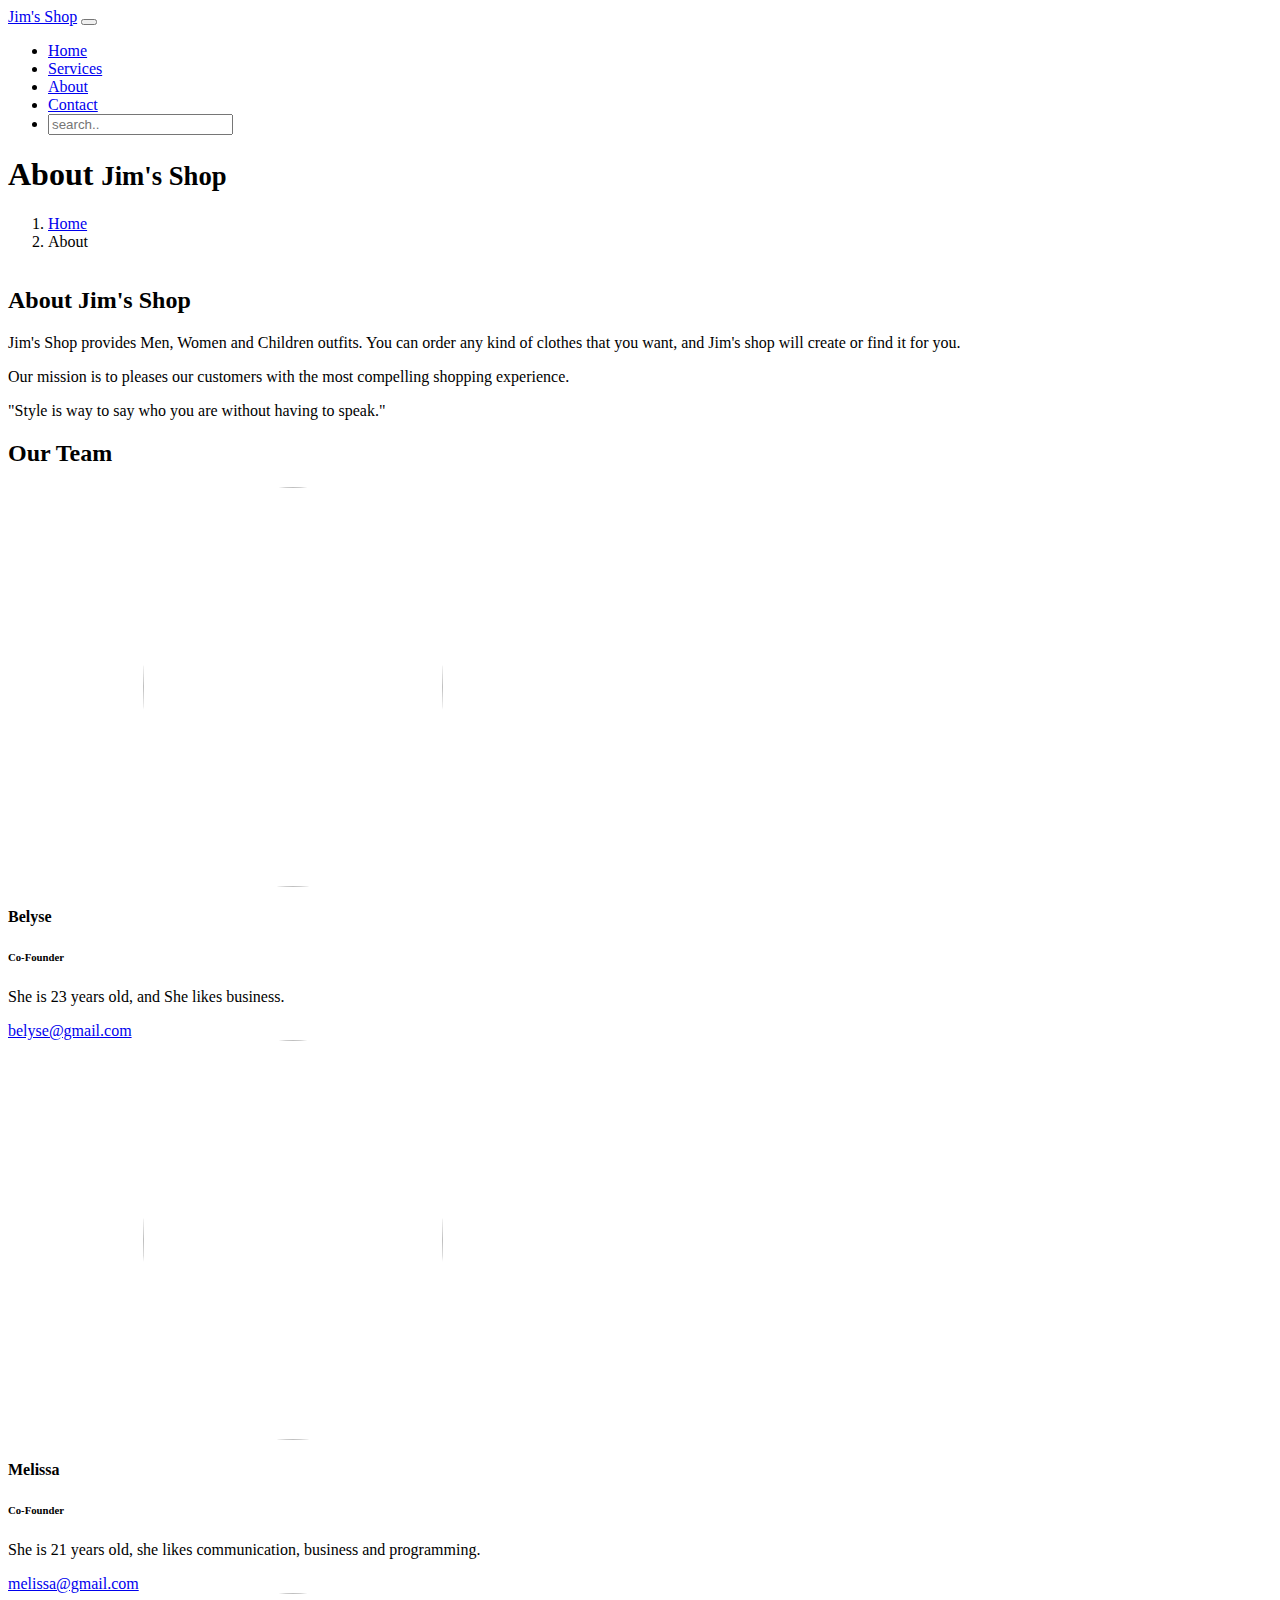
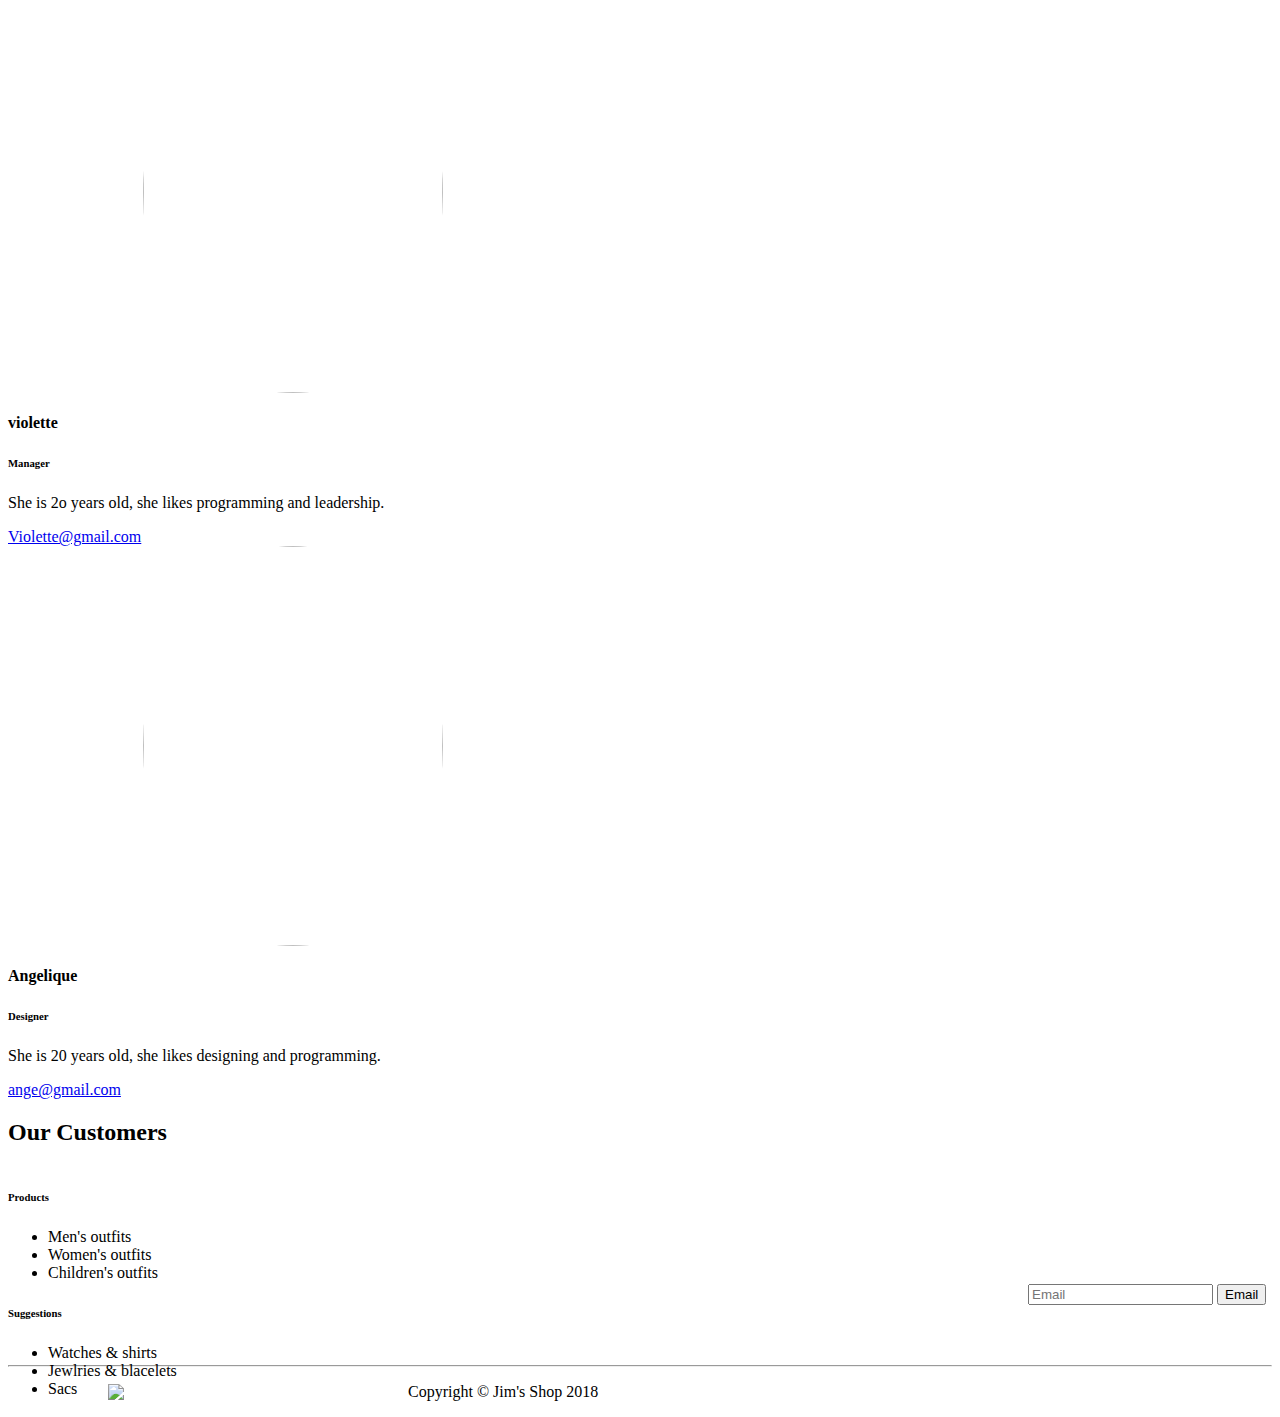
==== pages/about.html @ de4b2e62 "added service pages" ====
<html lang="en">

  <head>

    <meta charset="utf-8">
    <meta name="viewport" content="width=device-width, initial-scale=1, shrink-to-fit=no">
    <meta name="description" content="">
    <meta name="author" content="">

    <title>Jim's Shop</title>

    <!-- Bootstrap core CSS -->
    <link href="vendor/bootstrap/css/bootstrap.min.css" rel="stylesheet">

    <!-- Custom styles for this template -->
    <link href="css/modern-business.css" rel="stylesheet">

  </head>

  <body>

    <!-- Navigation -->
    <nav class="navbar fixed-top navbar-expand-lg navbar-dark bg-dark fixed-top">
      <div class="container">
        <a class="navbar-brand" href="index.html">Jim's Shop</a>
        <button class="navbar-toggler navbar-toggler-right" type="button" data-toggle="collapse" data-target="#navbarResponsive" aria-controls="navbarResponsive" aria-expanded="false" aria-label="Toggle navigation">
          <span class="navbar-toggler-icon"></span>
        </button>
        <div class="collapse navbar-collapse" id="navbarResponsive">
          <ul class="navbar-nav ml-auto">
            <li class="nav-item active">
              <a class="nav-link" href="index.html">Home</a>
            </li>
           
            <li class="nav-item">
              <a class="nav-link" href="services.html">Services</a>
            </li>
            <li class="nav-item active">
              <a class="nav-link" href="about.html">About</a>
            </li>
            <li class="nav-item">
              <a class="nav-link" href="contact.html">Contact</a>
            </li>
            <li class="nav-item">
              <a class="nav-link text-right" href="#"><input type="text" name="search" placeholder="search.."><i class="fa fa-search" class="search"></i></a>
            </li>
            <!-- <li class="nav-item dropdown">
              <a class="nav-link dropdown-toggle" href="#" id="navbarDropdownPortfolio" data-toggle="dropdown" aria-haspopup="true" aria-expanded="false">
                Portfolio
              </a>
              <div class="dropdown-menu dropdown-menu-right" aria-labelledby="navbarDropdownPortfolio">
                <a class="dropdown-item" href="portfolio-1-col.html">1 Column Portfolio</a>
                <a class="dropdown-item" href="portfolio-2-col.html">2 Column Portfolio</a>
                <a class="dropdown-item" href="portfolio-3-col.html">3 Column Portfolio</a>
                <a class="dropdown-item" href="portfolio-4-col.html">4 Column Portfolio</a>
                <a class="dropdown-item" href="portfolio-item.html">Single Portfolio Item</a>
              </div>
            </li>
            <li class="nav-item dropdown">
              <a class="nav-link dropdown-toggle" href="#" id="navbarDropdownBlog" data-toggle="dropdown" aria-haspopup="true" aria-expanded="false">
                Blog
              </a>
              <div class="dropdown-menu dropdown-menu-right" aria-labelledby="navbarDropdownBlog">
                <a class="dropdown-item" href="blog-home-1.html">Blog Home 1</a>
                <a class="dropdown-item" href="blog-home-2.html">Blog Home 2</a>
                <a class="dropdown-item" href="blog-post.html">Blog Post</a>
              </div>
            </li>
            <li class="nav-item dropdown">
              <a class="nav-link dropdown-toggle" href="#" id="navbarDropdownBlog" data-toggle="dropdown" aria-haspopup="true" aria-expanded="false">
                Other Pages
              </a>
              <div class="dropdown-menu dropdown-menu-right" aria-labelledby="navbarDropdownBlog">
                <a class="dropdown-item" href="full-width.html">Full Width Page</a>
                <a class="dropdown-item" href="sidebar.html">Sidebar Page</a>
                <a class="dropdown-item" href="faq.html">FAQ</a>
                <a class="dropdown-item" href="404.html">404</a>
                <a class="dropdown-item" href="pricing.html">Pricing Table</a>
              </div>
            </li> -->
          </ul>
        </div>
      </div>
    </nav>

    <!-- Page Content -->
    <div class="container">

      <!-- Page Heading/Breadcrumbs -->
      <h1 class="mt-4 mb-3">About
        <small>Jim's Shop</small>
      </h1>

      <ol class="breadcrumb">
        <li class="breadcrumb-item">
          <a href="index.html">Home</a>
        </li>
        <li class="breadcrumb-item active">About</li>
      </ol>

      <!-- Intro Content -->
      <div class="row">
        <div class="col-lg-6">
          <img class="img-fluid rounded mb-4" src="https://s3.amazonaws.com/designmantic-logos/logos/2018/May/medium-3964-5b07bbee2af15.png" alt="" style="margin-left:90px;">
        </div>
        <div class="col-lg-6">
          <h2>About Jim's Shop</h2>
          <p>Jim's Shop provides Men, Women and Children outfits. You can order any kind of clothes that you want, and Jim's shop will create or find it for you.</p>
          <p>Our mission is to pleases our customers with the most compelling shopping experience.</p>
         <P> "Style is way to say who you are without having to speak."</P>
        </div>
      </div>
      <!-- /.row -->

      <!-- Team Members -->
      <h2>Our Team</h2>

      <div class="row">
        <div class="col-lg-6 mb-6">
          <div class="card h-100 text-center">
            <img class="card-img-top" src="Belyse.jpg" alt="" style="height:400px; width:300px;border-radius:50%;margin-left:135px;">
            <div class="card-body">
              <h4 class="card-title">Belyse</h4>
              <h6 class="card-subtitle mb-2 text-muted">Co-Founder</h6>
              <p class="card-text"> She is 23 years old, and She likes business.</p>
            </div>
            <div class="card-footer">
              <a href="#">belyse@gmail.com</a>
            </div>
          </div>
        </div>
        <div class="col-lg-6 mb-6">
          <div class="card h-100 text-center">
            <img class="card-img-top" src="Mellisa.jpg" alt="" style="height:400px; width:300px;border-radius:50%;margin-left:135px;">
            <div class="card-body">
              <h4 class="card-title">Melissa</h4>
              <h6 class="card-subtitle mb-2 text-muted">Co-Founder</h6>
              <p class="card-text">She is 21 years old, she likes communication, business and programming.</p>
            </div>
            <div class="card-footer">
              <a href="#">melissa@gmail.com</a>
            </div>
          </div>
        </div>
        <div class="col-lg-6 mb-6">
          <div class="card h-100 text-center">
            <img class="card-img-top" src="Violet.jpg" alt="" style="height:400px; width:300px;border-radius:50%;margin-left:135px;">
            <div class="card-body">
              <h4 class="card-title">violette</h4>
              <h6 class="card-subtitle mb-2 text-muted">Manager</h6>
              <p class="card-text">She is 2o years old, she likes programming and leadership.</p>
            </div>
            <div class="card-footer">
              <a href="#">Violette@gmail.com</a>
            </div>
          </div>
        </div>
        <div class="col-lg-6 mb-6">
          <div class="card h-100 text-center">
            <img class="card-img-top" src="mugeni (2).jpg" alt="" style="height:400px; width:300px;border-radius:50%;margin-left:135px;">
            <div class="card-body">
              <h4 class="card-title">Angelique</h4>
              <h6 class="card-subtitle mb-2 text-muted">Designer</h6>
              <p class="card-text">She is 20 years old, she likes designing and programming.</p>
            </div>
            <div class="card-footer">
              <a href="#">ange@gmail.com</a>
            </div>
          </div>
        </div>
      </div>
      <!-- /.row -->

      <!-- Our Customers -->
      <h2>Our Customers</h2>
      <div class="row">
        <div class="col-lg-2 col-sm-4 mb-4">
          <img class="img-fluid" src="img/customer1.jpg" alt="">
        </div>
        <div class="col-lg-2 col-sm-4 mb-4">
          <img class="img-fluid" src="img/customer2.jpg" alt="">
        </div>
        <div class="col-lg-2 col-sm-4 mb-4">
          <img class="img-fluid" src="img/customer3.jpg" alt="">
        </div>
        <div class="col-lg-2 col-sm-4 mb-4">
          <img class="img-fluid" src="img/customer4.jpg" alt="">
        </div>
        <div class="col-lg-2 col-sm-4 mb-4">
          <img class="img-fluid" src="img/customer5.jpg" alt="">
        </div>
        <div class="col-lg-2 col-sm-4 mb-4">
          <img class="img-fluid" src="img/customer6.jpg" alt="">
        </div>
      </div>
      <!-- /.row -->

    </div>
    <!-- /.container -->

   
   <footer class="py-5 bg-dark">
      <div class="row">
        <div class="col-sm-2 text-white" id="products">
          <h6>Products</h6>
           <ul>
             <li>Men's outfits</li>
              <li>Women's outfits</li>
              <li>Children's outfits</li>
           </ul>
        </div>
        <div class="col-sm-2 text-white" id="suggestions">
           <h6>Suggestions</h6>
           <ul>
             <li>Watches & shirts</li>
              <li>Jewlries & blacelets</li>
               <li>Sacs</li>
           </ul>
            </div>
    <div class="col-lg-4">
      <img src="logo.png" style="margin-left:100px; margin-top:-30px;">
    </div>
        </div>
        <div class="col-lg-4" style="margin-left:1020px; margin-top:-130px;">
          <nav class="navbar navbar-light bg-dark">
  <form class="form-inline">
    <input class="form-control mr-sm-2" type="Email" placeholder="Email" aria-label="email">
    <button class="btn btn-outline-success my-2 my-sm-0" type="submit">Email</button>
  </form>
</nav>
</div>
      </div>
      <br>
      <br>
   <!-- <div class="container-fluid" id="social"> 
        <h6> Follow</h6>
       <ul>
         <li <a  href="#"><i class="fa fa-facebook-f" class="facebook"></i></a>
           
         </li>
         <li  <a   href="#"><i class="fa fa-twitter" class="Twitter"></i></a>
          
         </li>
         <li <a  href="#"><i class="fa fa-instagram" class="Instagram"></i> </a>
             
         </li>
       </ul> 
    </div>      -->
    <hr>
      <div class="container">
        <p class=" text-left text-white" style="margin-left: 400px;">Copyright &copy; Jim's Shop 2018</p>
      <!-- /.container -->
    </footer>


    <!-- Bootstrap core JavaScript -->
    <script src="vendor/jquery/jquery.min.js"></script>
    <script src="vendor/bootstrap/js/bootstrap.bundle.min.js"></script>

  </body>

</html>
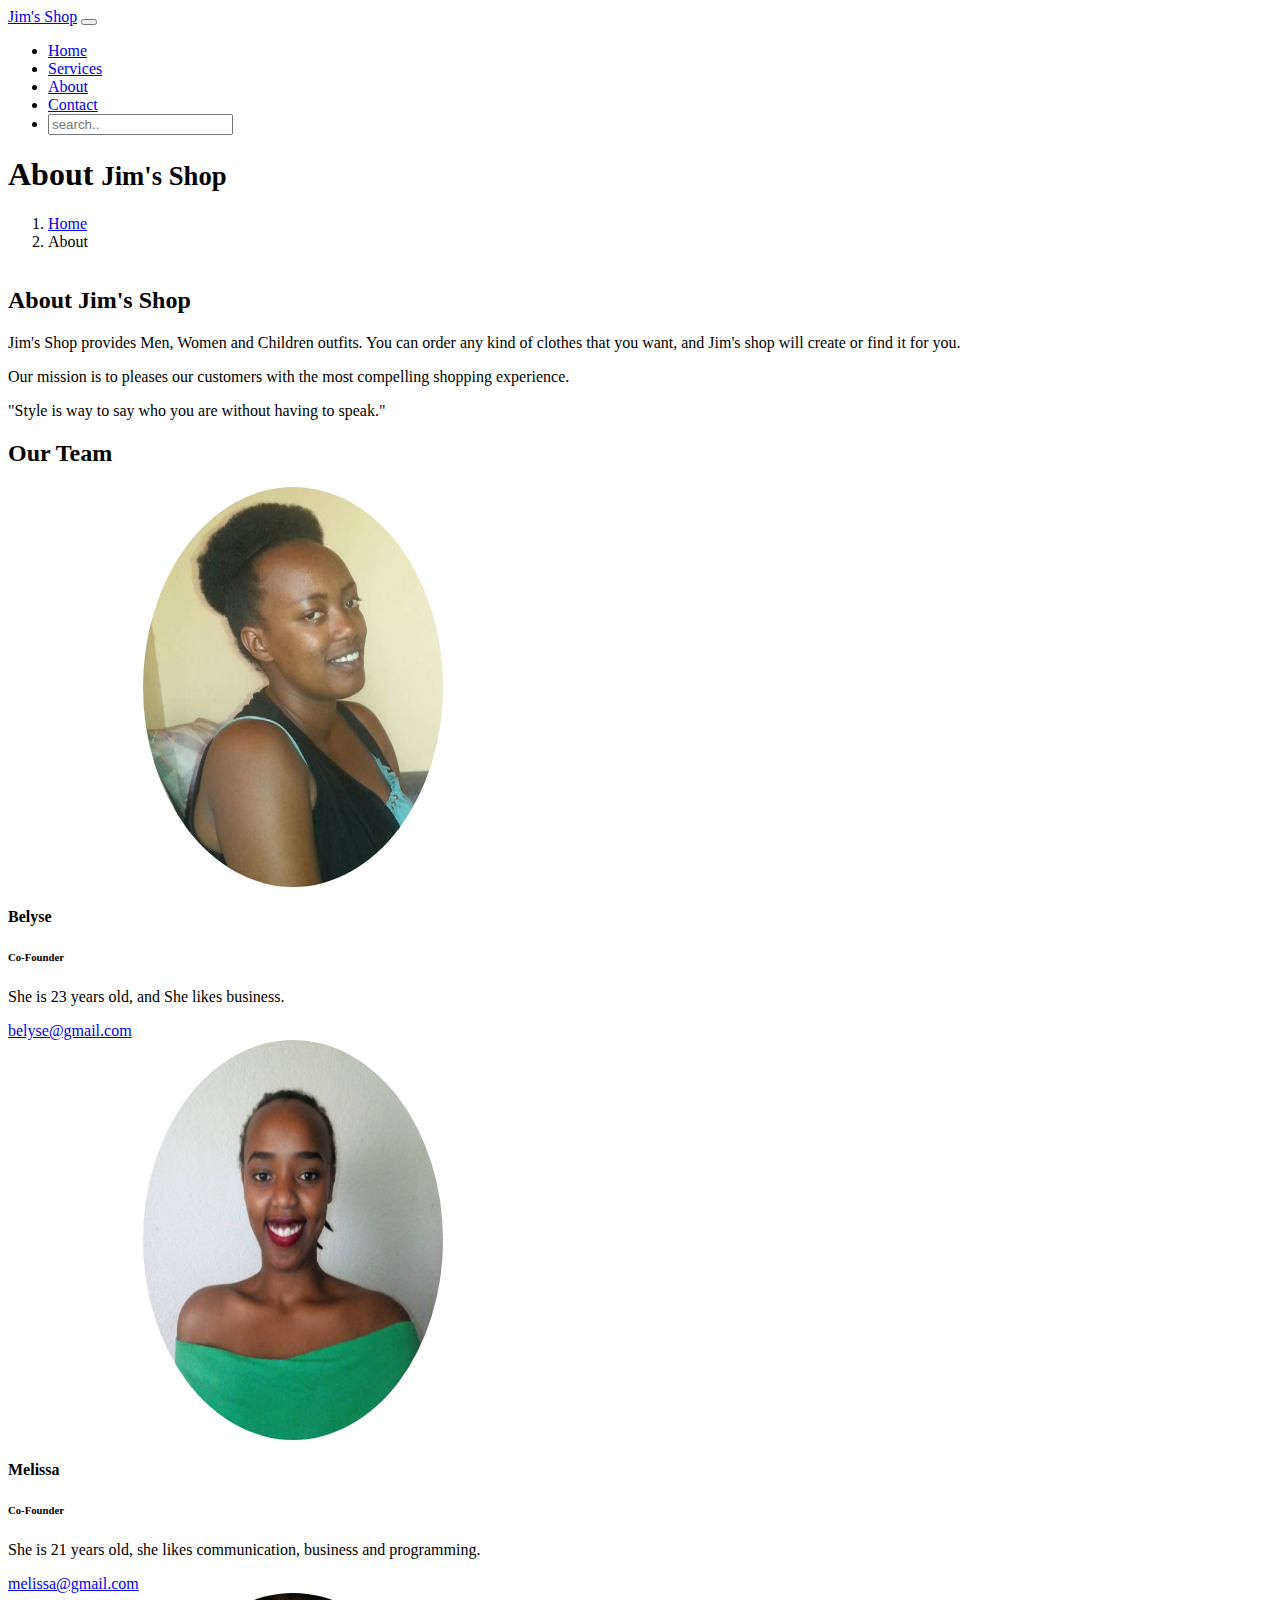
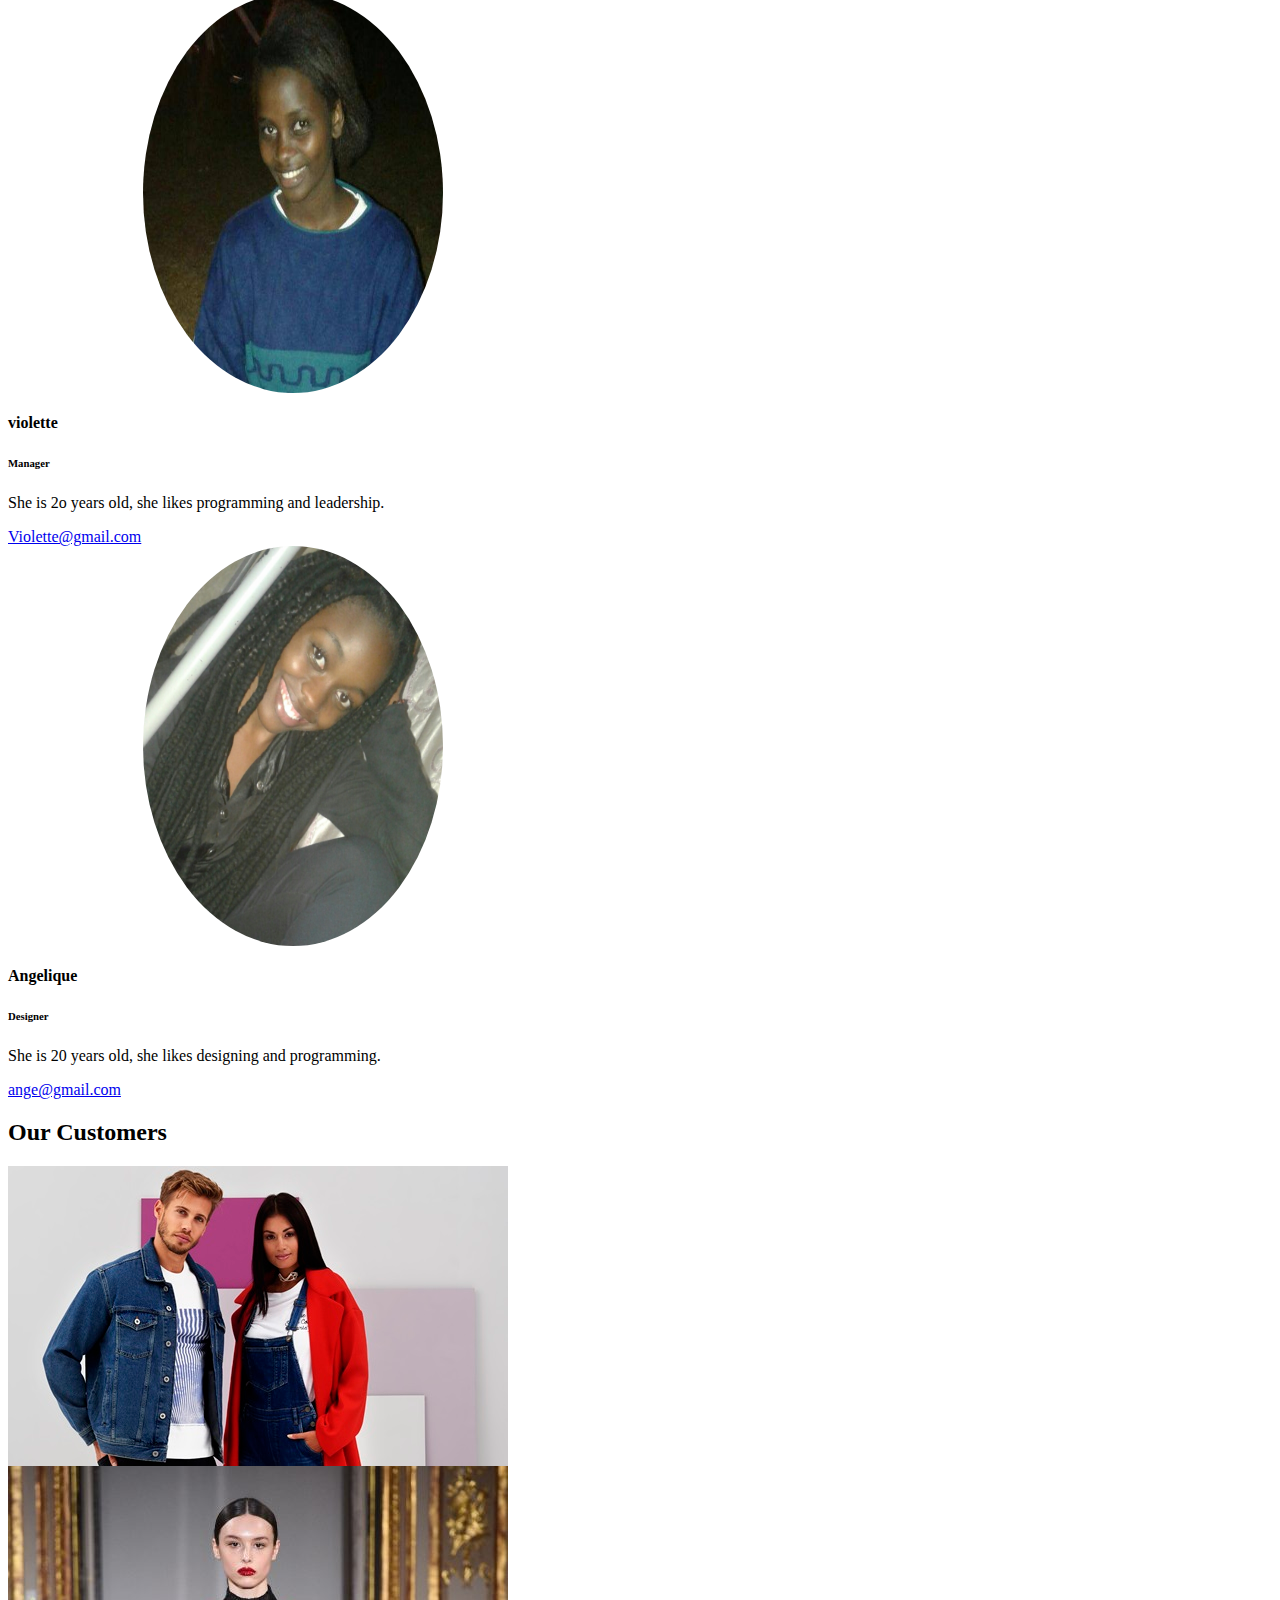
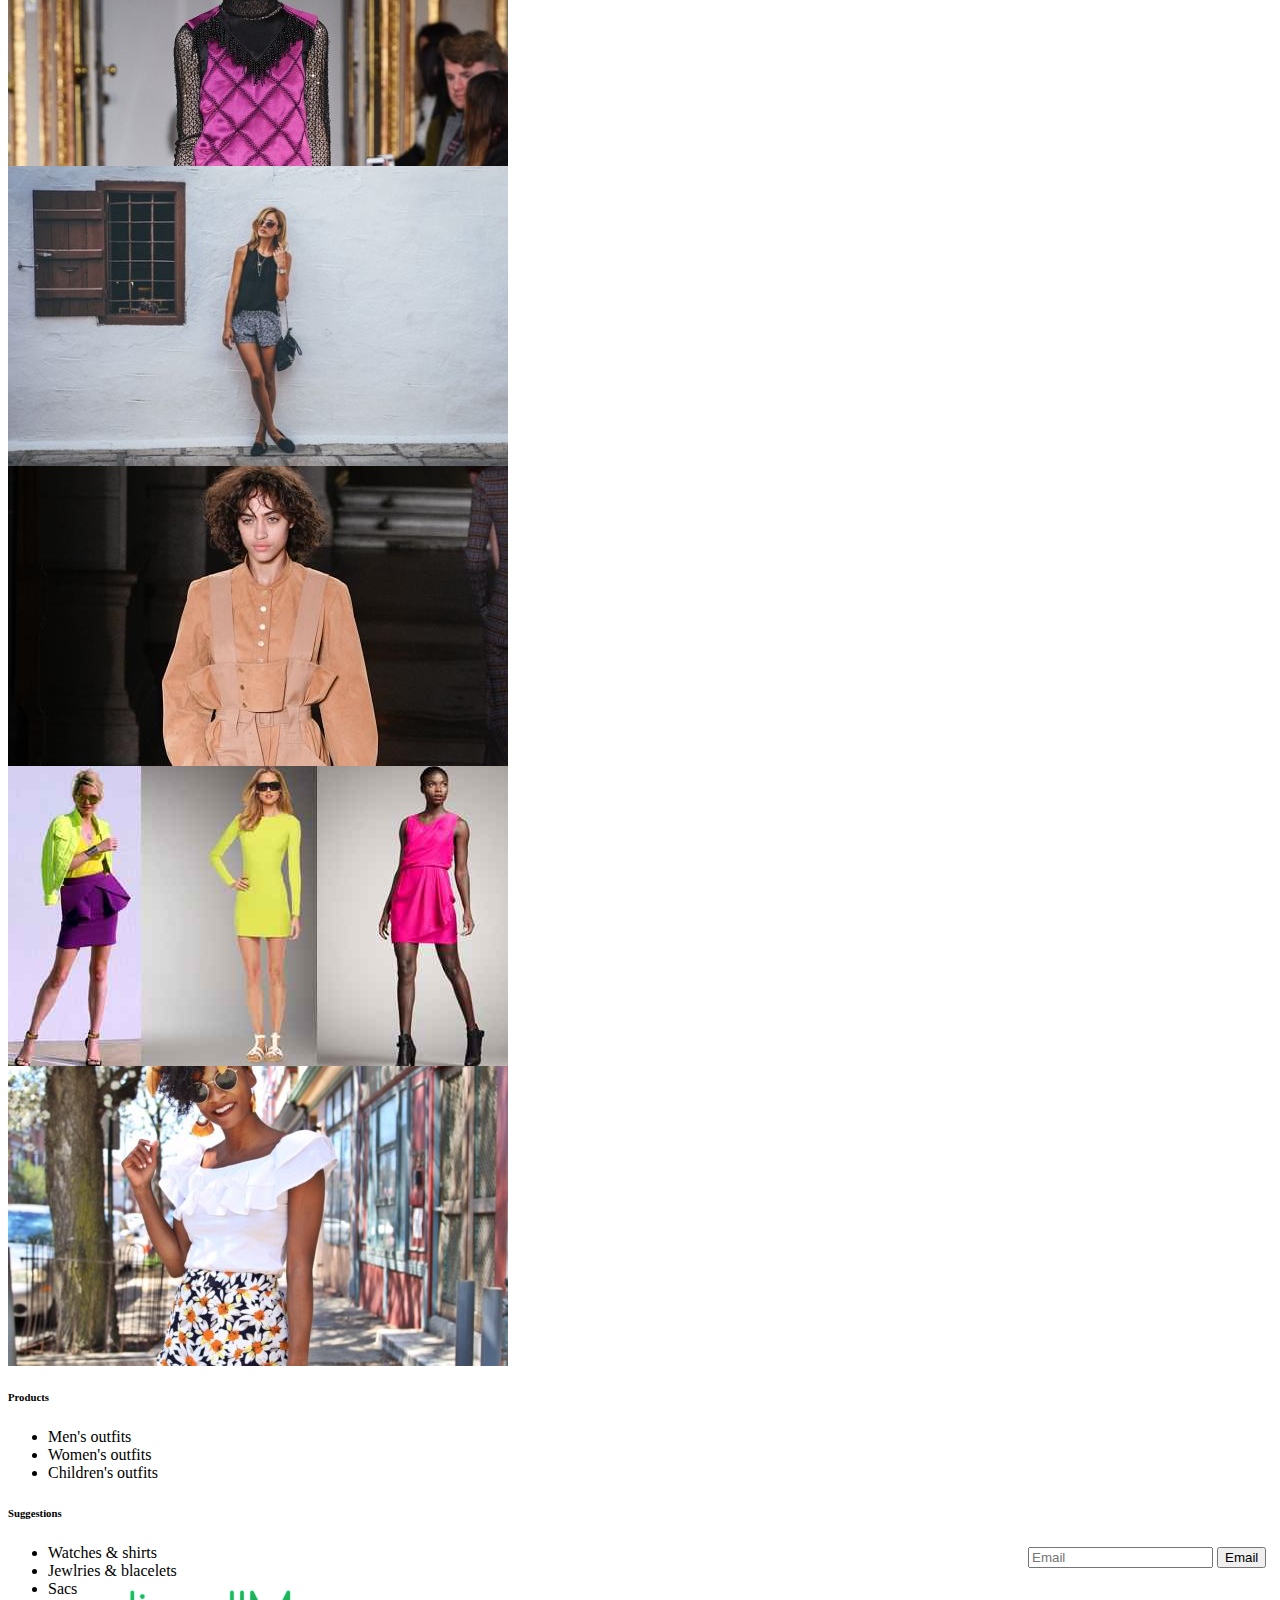
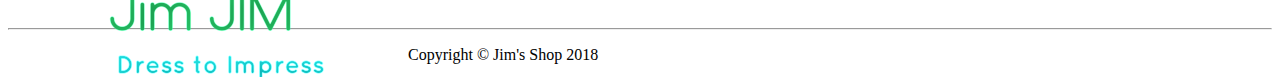
==== commit 2afdad28: "added service pages" ====
--- a/pages/about.html
+++ b/pages/about.html
@@ -119,7 +119,7 @@
       <div class="row">
         <div class="col-lg-6 mb-6">
           <div class="card h-100 text-center">
-            <img class="card-img-top" src="Belyse.jpg" alt="" style="height:400px; width:300px;border-radius:50%;margin-left:135px;">
+            <img class="card-img-top" src="../img/Belyse.jpg" alt="" style="height:400px; width:300px;border-radius:50%;margin-left:135px;">
             <div class="card-body">
               <h4 class="card-title">Belyse</h4>
               <h6 class="card-subtitle mb-2 text-muted">Co-Founder</h6>
@@ -132,7 +132,7 @@
         </div>
         <div class="col-lg-6 mb-6">
           <div class="card h-100 text-center">
-            <img class="card-img-top" src="Mellisa.jpg" alt="" style="height:400px; width:300px;border-radius:50%;margin-left:135px;">
+            <img class="card-img-top" src="../img/Mellisa.jpg" alt="" style="height:400px; width:300px;border-radius:50%;margin-left:135px;">
             <div class="card-body">
               <h4 class="card-title">Melissa</h4>
               <h6 class="card-subtitle mb-2 text-muted">Co-Founder</h6>
@@ -145,7 +145,7 @@
         </div>
         <div class="col-lg-6 mb-6">
           <div class="card h-100 text-center">
-            <img class="card-img-top" src="Violet.jpg" alt="" style="height:400px; width:300px;border-radius:50%;margin-left:135px;">
+            <img class="card-img-top" src="../img/Violet.jpg" alt="" style="height:400px; width:300px;border-radius:50%;margin-left:135px;">
             <div class="card-body">
               <h4 class="card-title">violette</h4>
               <h6 class="card-subtitle mb-2 text-muted">Manager</h6>
@@ -158,7 +158,7 @@
         </div>
         <div class="col-lg-6 mb-6">
           <div class="card h-100 text-center">
-            <img class="card-img-top" src="mugeni (2).jpg" alt="" style="height:400px; width:300px;border-radius:50%;margin-left:135px;">
+            <img class="card-img-top" src="../img/mugeni (2).jpg" alt="" style="height:400px; width:300px;border-radius:50%;margin-left:135px;">
             <div class="card-body">
               <h4 class="card-title">Angelique</h4>
               <h6 class="card-subtitle mb-2 text-muted">Designer</h6>
@@ -176,22 +176,22 @@
       <h2>Our Customers</h2>
       <div class="row">
         <div class="col-lg-2 col-sm-4 mb-4">
-          <img class="img-fluid" src="img/customer1.jpg" alt="">
-        </div>
-        <div class="col-lg-2 col-sm-4 mb-4">
-          <img class="img-fluid" src="img/customer2.jpg" alt="">
-        </div>
-        <div class="col-lg-2 col-sm-4 mb-4">
-          <img class="img-fluid" src="img/customer3.jpg" alt="">
-        </div>
-        <div class="col-lg-2 col-sm-4 mb-4">
-          <img class="img-fluid" src="img/customer4.jpg" alt="">
-        </div>
-        <div class="col-lg-2 col-sm-4 mb-4">
-          <img class="img-fluid" src="img/customer5.jpg" alt="">
-        </div>
-        <div class="col-lg-2 col-sm-4 mb-4">
-          <img class="img-fluid" src="img/customer6.jpg" alt="">
+          <img class="img-fluid" src="../img/customer1.jpg" alt="">
+        </div>
+        <div class="col-lg-2 col-sm-4 mb-4">
+          <img class="img-fluid" src="../img/customer2.jpg" alt="">
+        </div>
+        <div class="col-lg-2 col-sm-4 mb-4">
+          <img class="img-fluid" src="../img/customer3.jpg" alt="">
+        </div>
+        <div class="col-lg-2 col-sm-4 mb-4">
+          <img class="img-fluid" src="../img/customer4.jpg" alt="">
+        </div>
+        <div class="col-lg-2 col-sm-4 mb-4">
+          <img class="img-fluid" src="../img/customer5.jpg" alt="">
+        </div>
+        <div class="col-lg-2 col-sm-4 mb-4">
+          <img class="img-fluid" src="../img/customer6.jpg" alt="">
         </div>
       </div>
       <!-- /.row -->
@@ -219,7 +219,7 @@
            </ul>
             </div>
     <div class="col-lg-4">
-      <img src="logo.png" style="margin-left:100px; margin-top:-30px;">
+      <img src="../img/logo.png" style="margin-left:100px; margin-top:-30px;">
     </div>
         </div>
         <div class="col-lg-4" style="margin-left:1020px; margin-top:-130px;">
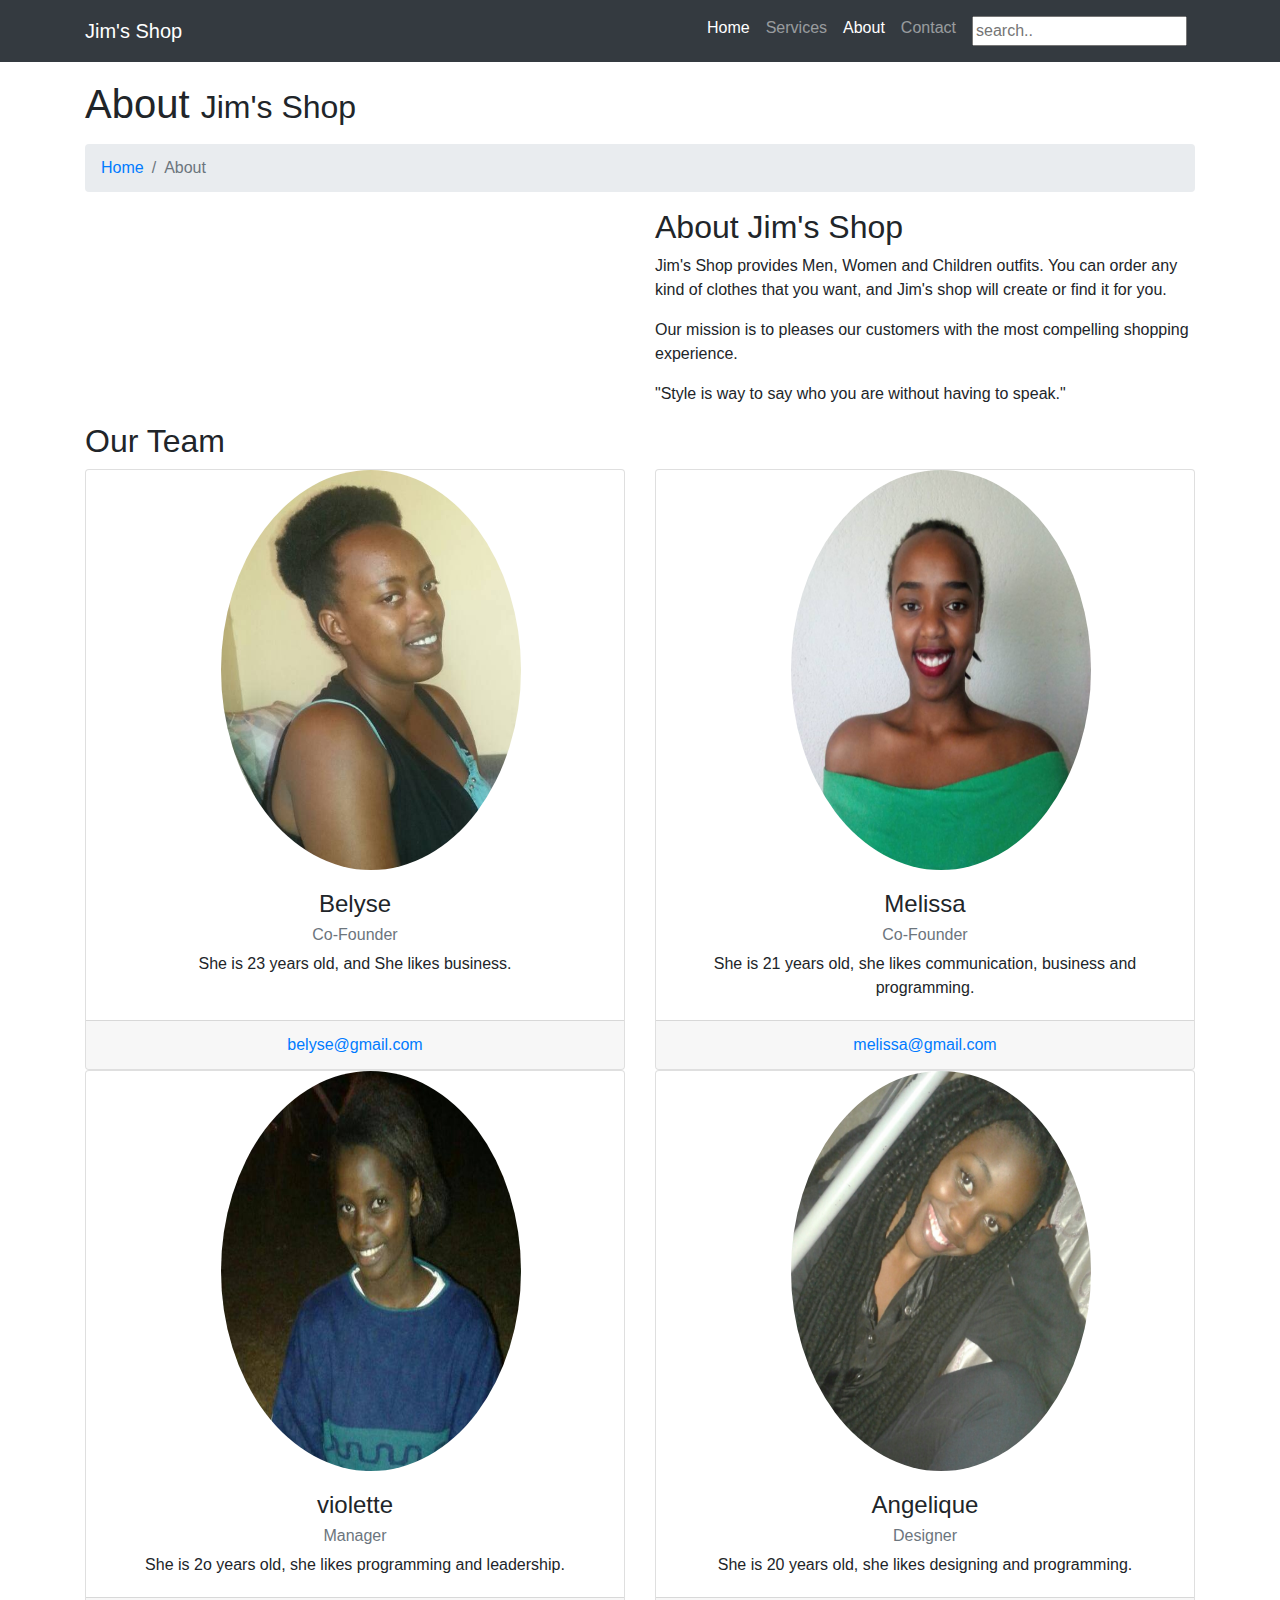
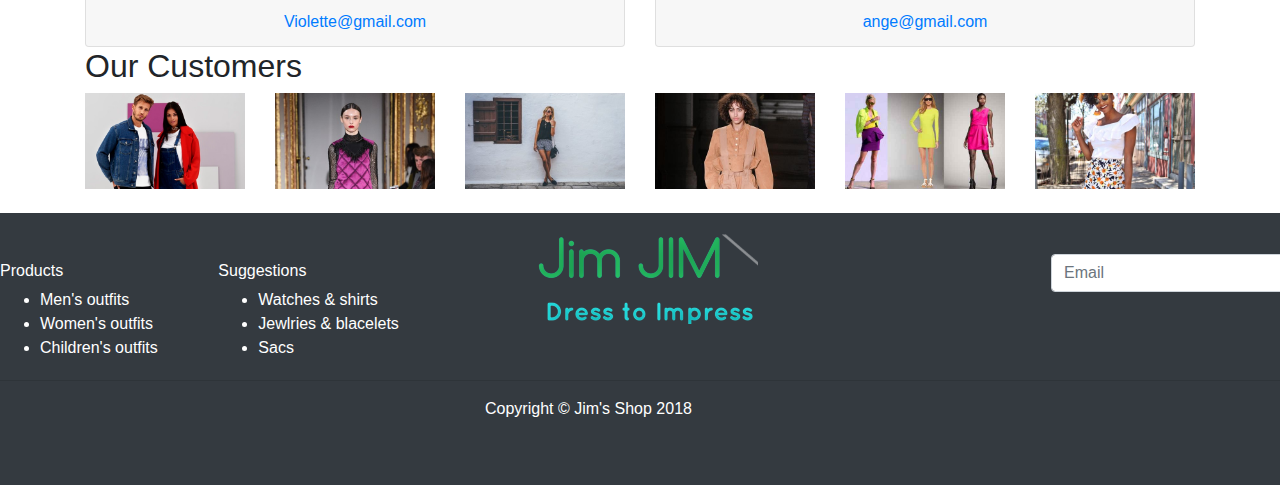
==== commit f1fa8e0d: "added service pages" ====
--- a/pages/about.html
+++ b/pages/about.html
@@ -11,10 +11,10 @@
     <title>Jim's Shop</title>
 
     <!-- Bootstrap core CSS -->
-    <link href="vendor/bootstrap/css/bootstrap.min.css" rel="stylesheet">
+    <link href="../vendor/bootstrap/css/bootstrap.min.css" rel="stylesheet">
 
     <!-- Custom styles for this template -->
-    <link href="css/modern-business.css" rel="stylesheet">
+    <link href="../css/modern-business.css" rel="stylesheet">
 
   </head>
 
@@ -30,7 +30,7 @@
         <div class="collapse navbar-collapse" id="navbarResponsive">
           <ul class="navbar-nav ml-auto">
             <li class="nav-item active">
-              <a class="nav-link" href="index.html">Home</a>
+              <a class="nav-link" href="../index.html">Home</a>
             </li>
            
             <li class="nav-item">
--- a/css/modern-business.css
+++ b/css/modern-business.css
@@ -0,0 +1,29 @@
+/*!
+ * Start Bootstrap - Modern Business (https://startbootstrap.com/template-overviews/modern-business)
+ * Copyright 2013-2017 Start Bootstrap
+ * Licensed under MIT (https://github.com/BlackrockDigital/startbootstrap-logomodern-business-nav/blob/master/LICENSE)
+ */
+@import url("../fonts/font-awesome-4.7.0/css/font-awesome.min.css");
+body {
+  padding-top: 54px;
+}
+
+@media (min-width: 992px) {
+  body {
+    padding-top: 56px;
+  }
+}
+
+.carousel-item {
+  height:100vh;
+  min-height: 200px;
+  background: no-repeat center center scroll;
+  -webkit-background-size: cover;
+  -moz-background-size: cover;
+  -o-background-size: cover;
+  background-size: cover;
+}
+
+.portfolio-item {
+  margin-bottom: 30px;
+}
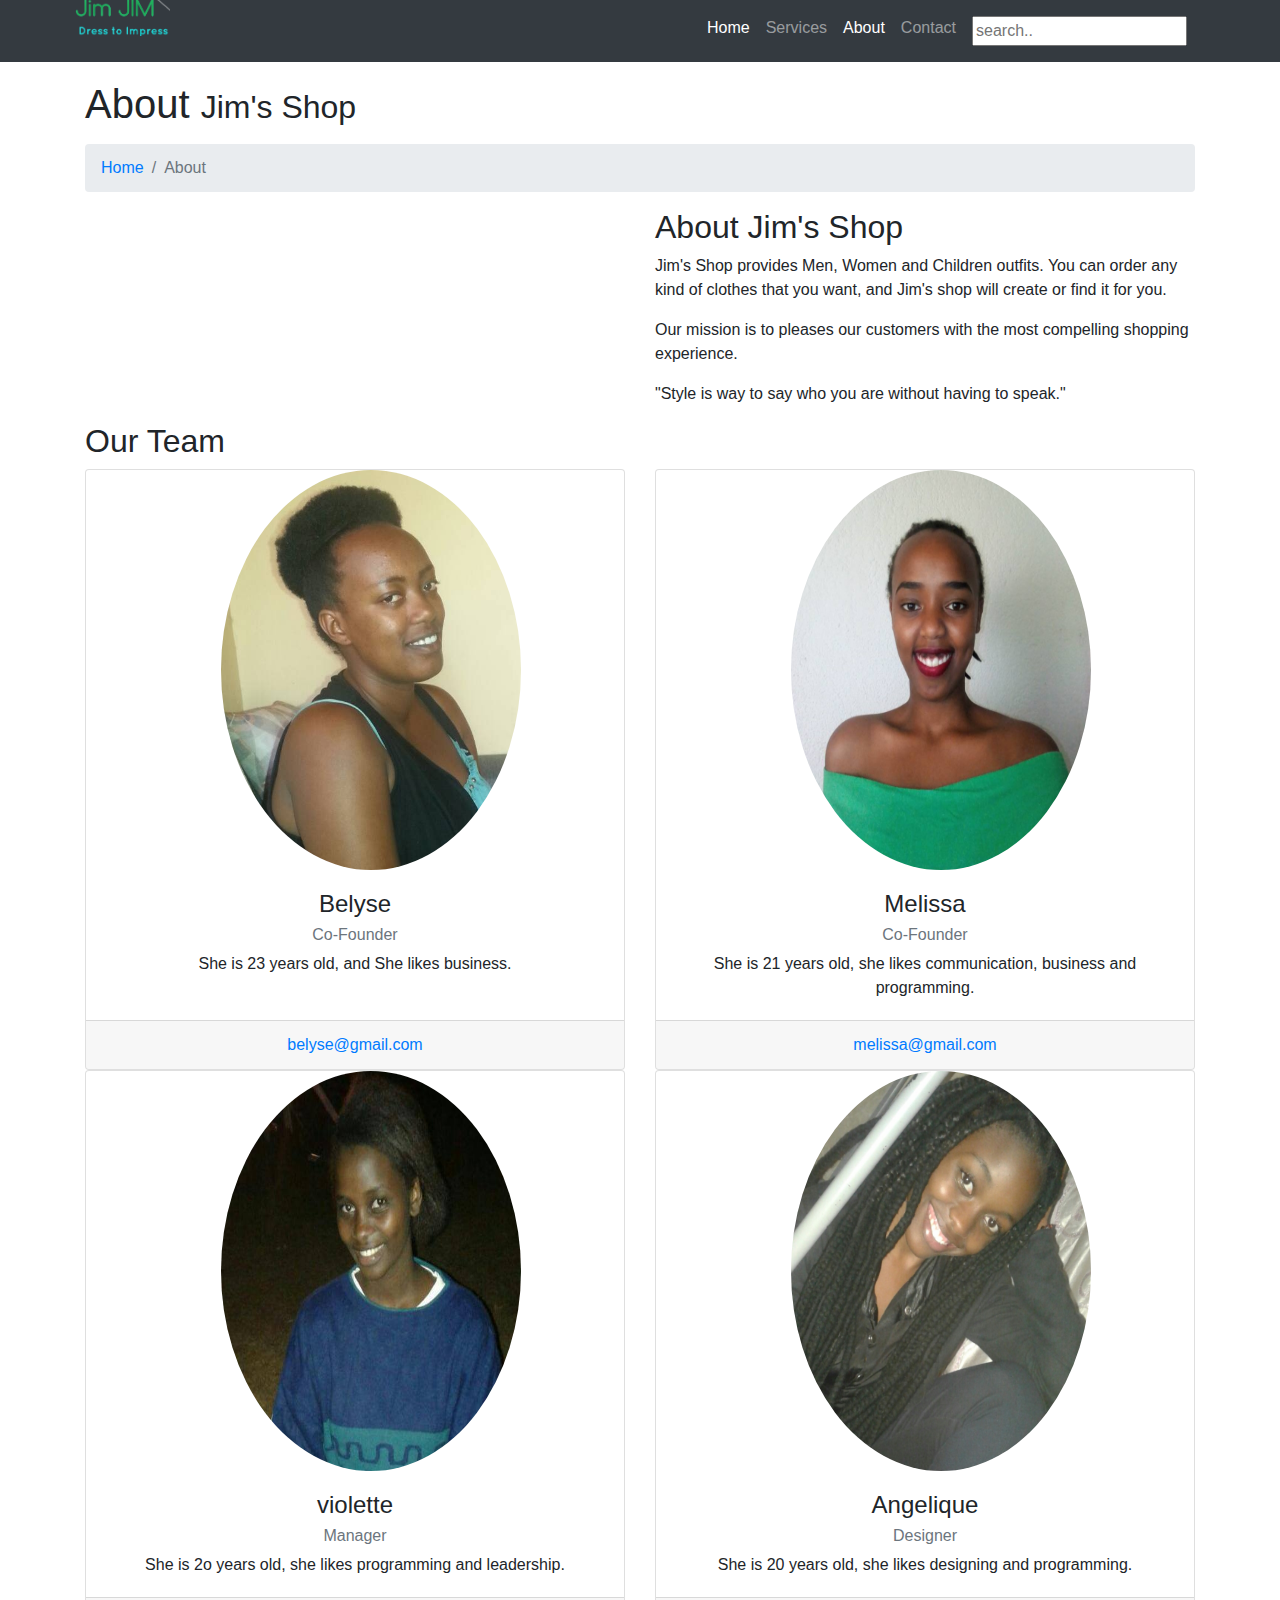
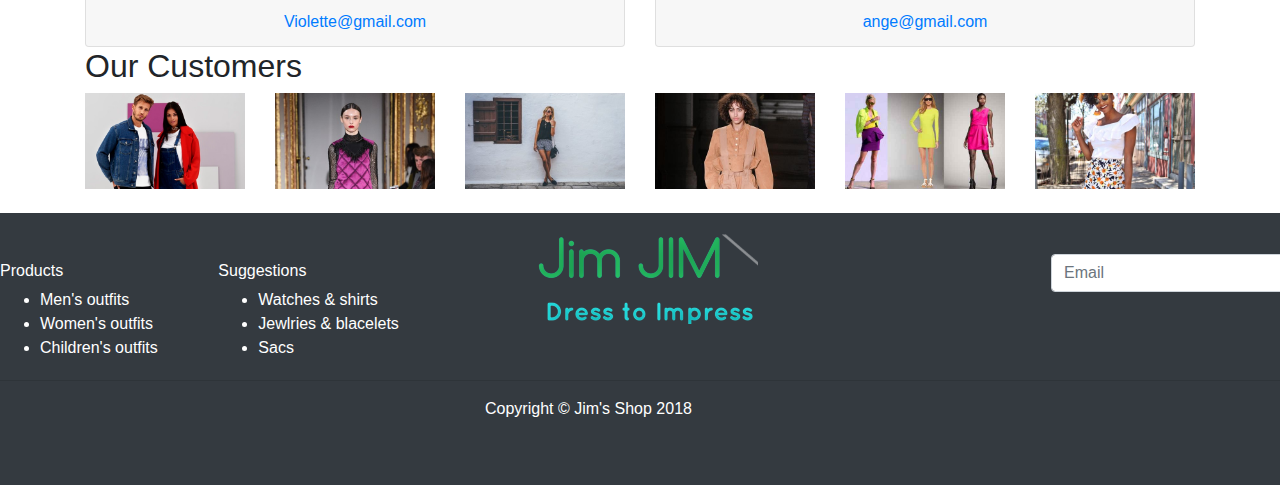
==== commit db2d5d0f: "added service pages" ====
--- a/pages/about.html
+++ b/pages/about.html
@@ -23,7 +23,7 @@
     <!-- Navigation -->
     <nav class="navbar fixed-top navbar-expand-lg navbar-dark bg-dark fixed-top">
       <div class="container">
-        <a class="navbar-brand" href="index.html">Jim's Shop</a>
+        <a class="navbar-brand" href="index.html"><img src="../img/logo.png" style="margin-left:-10px; margin-top:-30px; height: 40px;"></a>
         <button class="navbar-toggler navbar-toggler-right" type="button" data-toggle="collapse" data-target="#navbarResponsive" aria-controls="navbarResponsive" aria-expanded="false" aria-label="Toggle navigation">
           <span class="navbar-toggler-icon"></span>
         </button>
